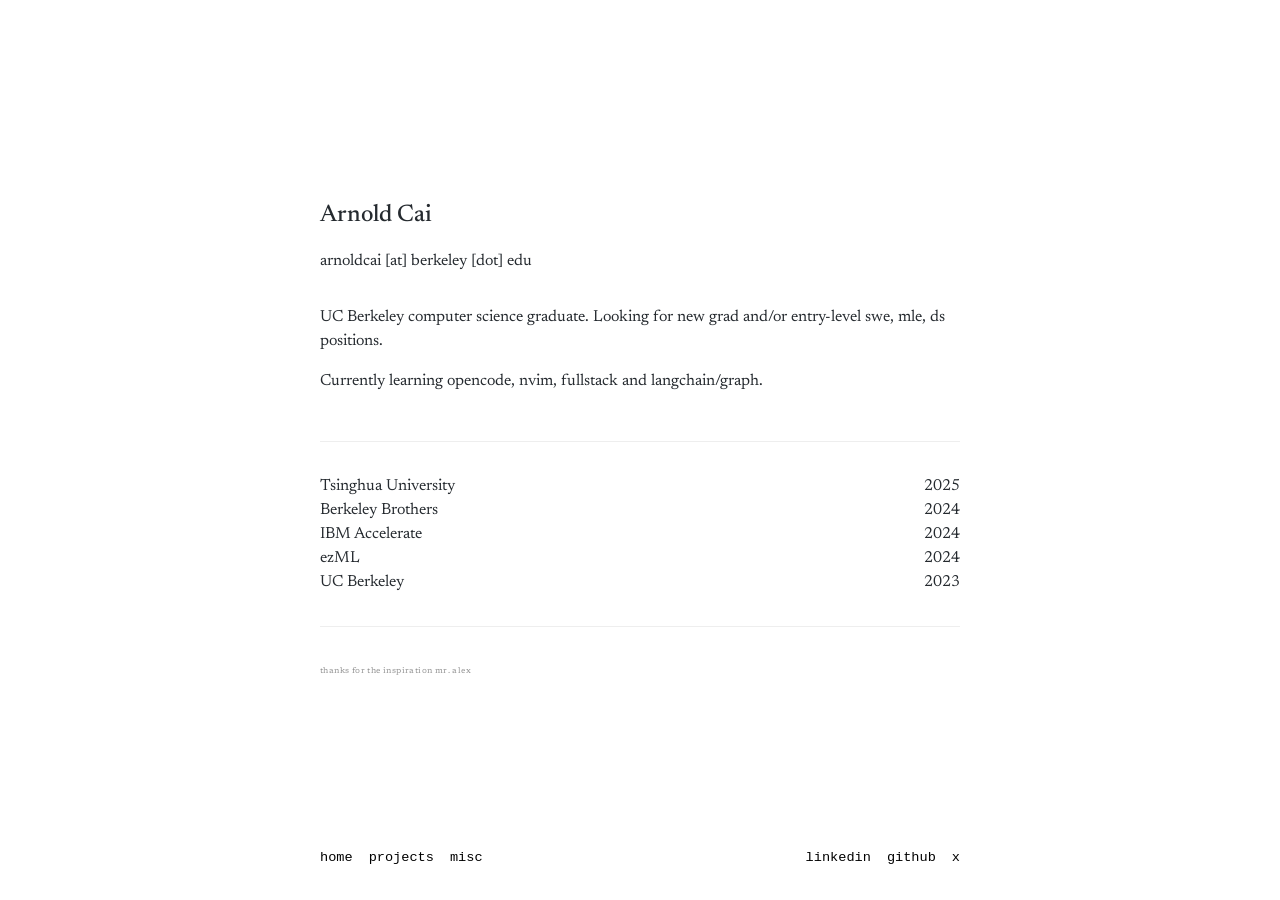
==== index.html @ bef81918 "Updates" ====
<!doctype html>
<html lang="en">
  <head>
    <meta charset="UTF-8" />
    <link rel="icon" type="image/jpeg" href="/xiaofei.jpeg" />
    <meta name="viewport" content="width=device-width, initial-scale=1.0" />
    <title>arnold</title>
    <script type="module" crossorigin src="/assets/index-AOLqYYNb.js"></script>
    <link rel="stylesheet" crossorigin href="/assets/index-COyQn9_b.css">
  </head>
  <body>
    <div id="root"></div>
  </body>
</html>
---- assets/index-COyQn9_b.css ----
@import"https://fonts.googleapis.com/css2?family=Newsreader:ital,opsz,wght@0,6..72,300;0,6..72,400;0,6..72,500;1,6..72,400&display=swap";@font-face{font-display:block;font-family:KaTeX_AMS;font-style:normal;font-weight:400;src:url(/assets/KaTeX_AMS-Regular-BQhdFMY1.woff2) format("woff2"),url(/assets/KaTeX_AMS-Regular-DMm9YOAa.woff) format("woff"),url(/assets/KaTeX_AMS-Regular-DRggAlZN.ttf) format("truetype")}@font-face{font-display:block;font-family:KaTeX_Caligraphic;font-style:normal;font-weight:700;src:url(/assets/KaTeX_Caligraphic-Bold-Dq_IR9rO.woff2) format("woff2"),url(/assets/KaTeX_Caligraphic-Bold-BEiXGLvX.woff) format("woff"),url(/assets/KaTeX_Caligraphic-Bold-ATXxdsX0.ttf) format("truetype")}@font-face{font-display:block;font-family:KaTeX_Caligraphic;font-style:normal;font-weight:400;src:url(/assets/KaTeX_Caligraphic-Regular-Di6jR-x-.woff2) format("woff2"),url(/assets/KaTeX_Caligraphic-Regular-CTRA-rTL.woff) format("woff"),url(/assets/KaTeX_Caligraphic-Regular-wX97UBjC.ttf) format("truetype")}@font-face{font-display:block;font-family:KaTeX_Fraktur;font-style:normal;font-weight:700;src:url(/assets/KaTeX_Fraktur-Bold-CL6g_b3V.woff2) format("woff2"),url(/assets/KaTeX_Fraktur-Bold-BsDP51OF.woff) format("woff"),url(/assets/KaTeX_Fraktur-Bold-BdnERNNW.ttf) format("truetype")}@font-face{font-display:block;font-family:KaTeX_Fraktur;font-style:normal;font-weight:400;src:url(/assets/KaTeX_Fraktur-Regular-CTYiF6lA.woff2) format("woff2"),url(/assets/KaTeX_Fraktur-Regular-Dxdc4cR9.woff) format("woff"),url(/assets/KaTeX_Fraktur-Regular-CB_wures.ttf) format("truetype")}@font-face{font-display:block;font-family:KaTeX_Main;font-style:normal;font-weight:700;src:url(/assets/KaTeX_Main-Bold-Cx986IdX.woff2) format("woff2"),url(/assets/KaTeX_Main-Bold-Jm3AIy58.woff) format("woff"),url(/assets/KaTeX_Main-Bold-waoOVXN0.ttf) format("truetype")}@font-face{font-display:block;font-family:KaTeX_Main;font-style:italic;font-weight:700;src:url(/assets/KaTeX_Main-BoldItalic-DxDJ3AOS.woff2) format("woff2"),url(/assets/KaTeX_Main-BoldItalic-SpSLRI95.woff) format("woff"),url(/assets/KaTeX_Main-BoldItalic-DzxPMmG6.ttf) format("truetype")}@font-face{font-display:block;font-family:KaTeX_Main;font-style:italic;font-weight:400;src:url(/assets/KaTeX_Main-Italic-NWA7e6Wa.woff2) format("woff2"),url(/assets/KaTeX_Main-Italic-BMLOBm91.woff) format("woff"),url(/assets/KaTeX_Main-Italic-3WenGoN9.ttf) format("truetype")}@font-face{font-display:block;font-family:KaTeX_Main;font-style:normal;font-weight:400;src:url(/assets/KaTeX_Main-Regular-B22Nviop.woff2) format("woff2"),url(/assets/KaTeX_Main-Regular-Dr94JaBh.woff) format("woff"),url(/assets/KaTeX_Main-Regular-ypZvNtVU.ttf) format("truetype")}@font-face{font-display:block;font-family:KaTeX_Math;font-style:italic;font-weight:700;src:url(/assets/KaTeX_Math-BoldItalic-CZnvNsCZ.woff2) format("woff2"),url(/assets/KaTeX_Math-BoldItalic-iY-2wyZ7.woff) format("woff"),url(/assets/KaTeX_Math-BoldItalic-B3XSjfu4.ttf) format("truetype")}@font-face{font-display:block;font-family:KaTeX_Math;font-style:italic;font-weight:400;src:url(/assets/KaTeX_Math-Italic-t53AETM-.woff2) format("woff2"),url(/assets/KaTeX_Math-Italic-DA0__PXp.woff) format("woff"),url(/assets/KaTeX_Math-Italic-flOr_0UB.ttf) format("truetype")}@font-face{font-display:block;font-family:KaTeX_SansSerif;font-style:normal;font-weight:700;src:url(/assets/KaTeX_SansSerif-Bold-D1sUS0GD.woff2) format("woff2"),url(/assets/KaTeX_SansSerif-Bold-DbIhKOiC.woff) format("woff"),url(/assets/KaTeX_SansSerif-Bold-CFMepnvq.ttf) format("truetype")}@font-face{font-display:block;font-family:KaTeX_SansSerif;font-style:italic;font-weight:400;src:url(/assets/KaTeX_SansSerif-Italic-C3H0VqGB.woff2) format("woff2"),url(/assets/KaTeX_SansSerif-Italic-DN2j7dab.woff) format("woff"),url(/assets/KaTeX_SansSerif-Italic-YYjJ1zSn.ttf) format("truetype")}@font-face{font-display:block;font-family:KaTeX_SansSerif;font-style:normal;font-weight:400;src:url(/assets/KaTeX_SansSerif-Regular-DDBCnlJ7.woff2) format("woff2"),url(/assets/KaTeX_SansSerif-Regular-CS6fqUqJ.woff) format("woff"),url(/assets/KaTeX_SansSerif-Regular-BNo7hRIc.ttf) format("truetype")}@font-face{font-display:block;font-family:KaTeX_Script;font-style:normal;font-weight:400;src:url(/assets/KaTeX_Script-Regular-D3wIWfF6.woff2) format("woff2"),url(/assets/KaTeX_Script-Regular-D5yQViql.woff) format("woff"),url(/assets/KaTeX_Script-Regular-C5JkGWo-.ttf) format("truetype")}@font-face{font-display:block;font-family:KaTeX_Size1;font-style:normal;font-weight:400;src:url(/assets/KaTeX_Size1-Regular-mCD8mA8B.woff2) format("woff2"),url(/assets/KaTeX_Size1-Regular-C195tn64.woff) format("woff"),url(/assets/KaTeX_Size1-Regular-Dbsnue_I.ttf) format("truetype")}@font-face{font-display:block;font-family:KaTeX_Size2;font-style:normal;font-weight:400;src:url(/assets/KaTeX_Size2-Regular-Dy4dx90m.woff2) format("woff2"),url(/assets/KaTeX_Size2-Regular-oD1tc_U0.woff) format("woff"),url(/assets/KaTeX_Size2-Regular-B7gKUWhC.ttf) format("truetype")}@font-face{font-display:block;font-family:KaTeX_Size3;font-style:normal;font-weight:400;src:url([data-uri]) format("woff2"),url(/assets/KaTeX_Size3-Regular-CTq5MqoE.woff) format("woff"),url(/assets/KaTeX_Size3-Regular-DgpXs0kz.ttf) format("truetype")}@font-face{font-display:block;font-family:KaTeX_Size4;font-style:normal;font-weight:400;src:url(/assets/KaTeX_Size4-Regular-Dl5lxZxV.woff2) format("woff2"),url(/assets/KaTeX_Size4-Regular-BF-4gkZK.woff) format("woff"),url(/assets/KaTeX_Size4-Regular-DWFBv043.ttf) format("truetype")}@font-face{font-display:block;font-family:KaTeX_Typewriter;font-style:normal;font-weight:400;src:url(/assets/KaTeX_Typewriter-Regular-CO6r4hn1.woff2) format("woff2"),url(/assets/KaTeX_Typewriter-Regular-C0xS9mPB.woff) format("woff"),url(/assets/KaTeX_Typewriter-Regular-D3Ib7_Hf.ttf) format("truetype")}.katex{font: 1.21em KaTeX_Main,Times New Roman,serif;line-height:1.2;text-indent:0;text-rendering:auto}.katex *{-ms-high-contrast-adjust:none!important;border-color:currentColor}.katex .katex-version:after{content:"0.16.38"}.katex .katex-mathml{clip:rect(1px,1px,1px,1px);border:0;height:1px;overflow:hidden;padding:0;position:absolute;width:1px}.katex .katex-html>.newline{display:block}.katex .base{position:relative;white-space:nowrap;width:-webkit-min-content;width:-moz-min-content;width:min-content}.katex .base,.katex .strut{display:inline-block}.katex .textbf{font-weight:700}.katex .textit{font-style:italic}.katex .textrm{font-family:KaTeX_Main}.katex .textsf{font-family:KaTeX_SansSerif}.katex .texttt{font-family:KaTeX_Typewriter}.katex .mathnormal{font-family:KaTeX_Math;font-style:italic}.katex .mathit{font-family:KaTeX_Main;font-style:italic}.katex .mathrm{font-style:normal}.katex .mathbf{font-family:KaTeX_Main;font-weight:700}.katex .boldsymbol{font-family:KaTeX_Math;font-style:italic;font-weight:700}.katex .amsrm,.katex .mathbb,.katex .textbb{font-family:KaTeX_AMS}.katex .mathcal{font-family:KaTeX_Caligraphic}.katex .mathfrak,.katex .textfrak{font-family:KaTeX_Fraktur}.katex .mathboldfrak,.katex .textboldfrak{font-family:KaTeX_Fraktur;font-weight:700}.katex .mathtt{font-family:KaTeX_Typewriter}.katex .mathscr,.katex .textscr{font-family:KaTeX_Script}.katex .mathsf,.katex .textsf{font-family:KaTeX_SansSerif}.katex .mathboldsf,.katex .textboldsf{font-family:KaTeX_SansSerif;font-weight:700}.katex .mathitsf,.katex .mathsfit,.katex .textitsf{font-family:KaTeX_SansSerif;font-style:italic}.katex .mainrm{font-family:KaTeX_Main;font-style:normal}.katex .vlist-t{border-collapse:collapse;display:inline-table;table-layout:fixed}.katex .vlist-r{display:table-row}.katex .vlist{display:table-cell;position:relative;vertical-align:bottom}.katex .vlist>span{display:block;height:0;position:relative}.katex .vlist>span>span{display:inline-block}.katex .vlist>span>.pstrut{overflow:hidden;width:0}.katex .vlist-t2{margin-right:-2px}.katex .vlist-s{display:table-cell;font-size:1px;min-width:2px;vertical-align:bottom;width:2px}.katex .vbox{align-items:baseline;display:inline-flex;flex-direction:column}.katex .hbox{width:100%}.katex .hbox,.katex .thinbox{display:inline-flex;flex-direction:row}.katex .thinbox{max-width:0;width:0}.katex .msupsub{text-align:left}.katex .mfrac>span>span{text-align:center}.katex .mfrac .frac-line{border-bottom-style:solid;display:inline-block;width:100%}.katex .hdashline,.katex .hline,.katex .mfrac .frac-line,.katex .overline .overline-line,.katex .rule,.katex .underline .underline-line{min-height:1px}.katex .mspace{display:inline-block}.katex .smash{display:inline;line-height:0}.katex .clap,.katex .llap,.katex .rlap{position:relative;width:0}.katex .clap>.inner,.katex .llap>.inner,.katex .rlap>.inner{position:absolute}.katex .clap>.fix,.katex .llap>.fix,.katex .rlap>.fix{display:inline-block}.katex .llap>.inner{right:0}.katex .clap>.inner,.katex .rlap>.inner{left:0}.katex .clap>.inner>span{margin-left:-50%;margin-right:50%}.katex .rule{border:0 solid;display:inline-block;position:relative}.katex .hline,.katex .overline .overline-line,.katex .underline .underline-line{border-bottom-style:solid;display:inline-block;width:100%}.katex .hdashline{border-bottom-style:dashed;display:inline-block;width:100%}.katex .sqrt>.root{margin-left:.2777777778em;margin-right:-.5555555556em}.katex .fontsize-ensurer.reset-size1.size1,.katex .sizing.reset-size1.size1{font-size:1em}.katex .fontsize-ensurer.reset-size1.size2,.katex .sizing.reset-size1.size2{font-size:1.2em}.katex .fontsize-ensurer.reset-size1.size3,.katex .sizing.reset-size1.size3{font-size:1.4em}.katex .fontsize-ensurer.reset-size1.size4,.katex .sizing.reset-size1.size4{font-size:1.6em}.katex .fontsize-ensurer.reset-size1.size5,.katex .sizing.reset-size1.size5{font-size:1.8em}.katex .fontsize-ensurer.reset-size1.size6,.katex .sizing.reset-size1.size6{font-size:2em}.katex .fontsize-ensurer.reset-size1.size7,.katex .sizing.reset-size1.size7{font-size:2.4em}.katex .fontsize-ensurer.reset-size1.size8,.katex .sizing.reset-size1.size8{font-size:2.88em}.katex .fontsize-ensurer.reset-size1.size9,.katex .sizing.reset-size1.size9{font-size:3.456em}.katex .fontsize-ensurer.reset-size1.size10,.katex .sizing.reset-size1.size10{font-size:4.148em}.katex .fontsize-ensurer.reset-size1.size11,.katex .sizing.reset-size1.size11{font-size:4.976em}.katex .fontsize-ensurer.reset-size2.size1,.katex .sizing.reset-size2.size1{font-size:.8333333333em}.katex .fontsize-ensurer.reset-size2.size2,.katex .sizing.reset-size2.size2{font-size:1em}.katex .fontsize-ensurer.reset-size2.size3,.katex .sizing.reset-size2.size3{font-size:1.1666666667em}.katex .fontsize-ensurer.reset-size2.size4,.katex .sizing.reset-size2.size4{font-size:1.3333333333em}.katex .fontsize-ensurer.reset-size2.size5,.katex .sizing.reset-size2.size5{font-size:1.5em}.katex .fontsize-ensurer.reset-size2.size6,.katex .sizing.reset-size2.size6{font-size:1.6666666667em}.katex .fontsize-ensurer.reset-size2.size7,.katex .sizing.reset-size2.size7{font-size:2em}.katex .fontsize-ensurer.reset-size2.size8,.katex .sizing.reset-size2.size8{font-size:2.4em}.katex .fontsize-ensurer.reset-size2.size9,.katex .sizing.reset-size2.size9{font-size:2.88em}.katex .fontsize-ensurer.reset-size2.size10,.katex .sizing.reset-size2.size10{font-size:3.4566666667em}.katex .fontsize-ensurer.reset-size2.size11,.katex .sizing.reset-size2.size11{font-size:4.1466666667em}.katex .fontsize-ensurer.reset-size3.size1,.katex .sizing.reset-size3.size1{font-size:.7142857143em}.katex .fontsize-ensurer.reset-size3.size2,.katex .sizing.reset-size3.size2{font-size:.8571428571em}.katex .fontsize-ensurer.reset-size3.size3,.katex .sizing.reset-size3.size3{font-size:1em}.katex .fontsize-ensurer.reset-size3.size4,.katex .sizing.reset-size3.size4{font-size:1.1428571429em}.katex .fontsize-ensurer.reset-size3.size5,.katex .sizing.reset-size3.size5{font-size:1.2857142857em}.katex .fontsize-ensurer.reset-size3.size6,.katex .sizing.reset-size3.size6{font-size:1.4285714286em}.katex .fontsize-ensurer.reset-size3.size7,.katex .sizing.reset-size3.size7{font-size:1.7142857143em}.katex .fontsize-ensurer.reset-size3.size8,.katex .sizing.reset-size3.size8{font-size:2.0571428571em}.katex .fontsize-ensurer.reset-size3.size9,.katex .sizing.reset-size3.size9{font-size:2.4685714286em}.katex .fontsize-ensurer.reset-size3.size10,.katex .sizing.reset-size3.size10{font-size:2.9628571429em}.katex .fontsize-ensurer.reset-size3.size11,.katex .sizing.reset-size3.size11{font-size:3.5542857143em}.katex .fontsize-ensurer.reset-size4.size1,.katex .sizing.reset-size4.size1{font-size:.625em}.katex .fontsize-ensurer.reset-size4.size2,.katex .sizing.reset-size4.size2{font-size:.75em}.katex .fontsize-ensurer.reset-size4.size3,.katex .sizing.reset-size4.size3{font-size:.875em}.katex .fontsize-ensurer.reset-size4.size4,.katex .sizing.reset-size4.size4{font-size:1em}.katex .fontsize-ensurer.reset-size4.size5,.katex .sizing.reset-size4.size5{font-size:1.125em}.katex .fontsize-ensurer.reset-size4.size6,.katex .sizing.reset-size4.size6{font-size:1.25em}.katex .fontsize-ensurer.reset-size4.size7,.katex .sizing.reset-size4.size7{font-size:1.5em}.katex .fontsize-ensurer.reset-size4.size8,.katex .sizing.reset-size4.size8{font-size:1.8em}.katex .fontsize-ensurer.reset-size4.size9,.katex .sizing.reset-size4.size9{font-size:2.16em}.katex .fontsize-ensurer.reset-size4.size10,.katex .sizing.reset-size4.size10{font-size:2.5925em}.katex .fontsize-ensurer.reset-size4.size11,.katex .sizing.reset-size4.size11{font-size:3.11em}.katex .fontsize-ensurer.reset-size5.size1,.katex .sizing.reset-size5.size1{font-size:.5555555556em}.katex .fontsize-ensurer.reset-size5.size2,.katex .sizing.reset-size5.size2{font-size:.6666666667em}.katex .fontsize-ensurer.reset-size5.size3,.katex .sizing.reset-size5.size3{font-size:.7777777778em}.katex .fontsize-ensurer.reset-size5.size4,.katex .sizing.reset-size5.size4{font-size:.8888888889em}.katex .fontsize-ensurer.reset-size5.size5,.katex .sizing.reset-size5.size5{font-size:1em}.katex .fontsize-ensurer.reset-size5.size6,.katex .sizing.reset-size5.size6{font-size:1.1111111111em}.katex .fontsize-ensurer.reset-size5.size7,.katex .sizing.reset-size5.size7{font-size:1.3333333333em}.katex .fontsize-ensurer.reset-size5.size8,.katex .sizing.reset-size5.size8{font-size:1.6em}.katex .fontsize-ensurer.reset-size5.size9,.katex .sizing.reset-size5.size9{font-size:1.92em}.katex .fontsize-ensurer.reset-size5.size10,.katex .sizing.reset-size5.size10{font-size:2.3044444444em}.katex .fontsize-ensurer.reset-size5.size11,.katex .sizing.reset-size5.size11{font-size:2.7644444444em}.katex .fontsize-ensurer.reset-size6.size1,.katex .sizing.reset-size6.size1{font-size:.5em}.katex .fontsize-ensurer.reset-size6.size2,.katex .sizing.reset-size6.size2{font-size:.6em}.katex .fontsize-ensurer.reset-size6.size3,.katex .sizing.reset-size6.size3{font-size:.7em}.katex .fontsize-ensurer.reset-size6.size4,.katex .sizing.reset-size6.size4{font-size:.8em}.katex .fontsize-ensurer.reset-size6.size5,.katex .sizing.reset-size6.size5{font-size:.9em}.katex .fontsize-ensurer.reset-size6.size6,.katex .sizing.reset-size6.size6{font-size:1em}.katex .fontsize-ensurer.reset-size6.size7,.katex .sizing.reset-size6.size7{font-size:1.2em}.katex .fontsize-ensurer.reset-size6.size8,.katex .sizing.reset-size6.size8{font-size:1.44em}.katex .fontsize-ensurer.reset-size6.size9,.katex .sizing.reset-size6.size9{font-size:1.728em}.katex .fontsize-ensurer.reset-size6.size10,.katex .sizing.reset-size6.size10{font-size:2.074em}.katex .fontsize-ensurer.reset-size6.size11,.katex .sizing.reset-size6.size11{font-size:2.488em}.katex .fontsize-ensurer.reset-size7.size1,.katex .sizing.reset-size7.size1{font-size:.4166666667em}.katex .fontsize-ensurer.reset-size7.size2,.katex .sizing.reset-size7.size2{font-size:.5em}.katex .fontsize-ensurer.reset-size7.size3,.katex .sizing.reset-size7.size3{font-size:.5833333333em}.katex .fontsize-ensurer.reset-size7.size4,.katex .sizing.reset-size7.size4{font-size:.6666666667em}.katex .fontsize-ensurer.reset-size7.size5,.katex .sizing.reset-size7.size5{font-size:.75em}.katex .fontsize-ensurer.reset-size7.size6,.katex .sizing.reset-size7.size6{font-size:.8333333333em}.katex .fontsize-ensurer.reset-size7.size7,.katex .sizing.reset-size7.size7{font-size:1em}.katex .fontsize-ensurer.reset-size7.size8,.katex .sizing.reset-size7.size8{font-size:1.2em}.katex .fontsize-ensurer.reset-size7.size9,.katex .sizing.reset-size7.size9{font-size:1.44em}.katex .fontsize-ensurer.reset-size7.size10,.katex .sizing.reset-size7.size10{font-size:1.7283333333em}.katex .fontsize-ensurer.reset-size7.size11,.katex .sizing.reset-size7.size11{font-size:2.0733333333em}.katex .fontsize-ensurer.reset-size8.size1,.katex .sizing.reset-size8.size1{font-size:.3472222222em}.katex .fontsize-ensurer.reset-size8.size2,.katex .sizing.reset-size8.size2{font-size:.4166666667em}.katex .fontsize-ensurer.reset-size8.size3,.katex .sizing.reset-size8.size3{font-size:.4861111111em}.katex .fontsize-ensurer.reset-size8.size4,.katex .sizing.reset-size8.size4{font-size:.5555555556em}.katex .fontsize-ensurer.reset-size8.size5,.katex .sizing.reset-size8.size5{font-size:.625em}.katex .fontsize-ensurer.reset-size8.size6,.katex .sizing.reset-size8.size6{font-size:.6944444444em}.katex .fontsize-ensurer.reset-size8.size7,.katex .sizing.reset-size8.size7{font-size:.8333333333em}.katex .fontsize-ensurer.reset-size8.size8,.katex .sizing.reset-size8.size8{font-size:1em}.katex .fontsize-ensurer.reset-size8.size9,.katex .sizing.reset-size8.size9{font-size:1.2em}.katex .fontsize-ensurer.reset-size8.size10,.katex .sizing.reset-size8.size10{font-size:1.4402777778em}.katex .fontsize-ensurer.reset-size8.size11,.katex .sizing.reset-size8.size11{font-size:1.7277777778em}.katex .fontsize-ensurer.reset-size9.size1,.katex .sizing.reset-size9.size1{font-size:.2893518519em}.katex .fontsize-ensurer.reset-size9.size2,.katex .sizing.reset-size9.size2{font-size:.3472222222em}.katex .fontsize-ensurer.reset-size9.size3,.katex .sizing.reset-size9.size3{font-size:.4050925926em}.katex .fontsize-ensurer.reset-size9.size4,.katex .sizing.reset-size9.size4{font-size:.462962963em}.katex .fontsize-ensurer.reset-size9.size5,.katex .sizing.reset-size9.size5{font-size:.5208333333em}.katex .fontsize-ensurer.reset-size9.size6,.katex .sizing.reset-size9.size6{font-size:.5787037037em}.katex .fontsize-ensurer.reset-size9.size7,.katex .sizing.reset-size9.size7{font-size:.6944444444em}.katex .fontsize-ensurer.reset-size9.size8,.katex .sizing.reset-size9.size8{font-size:.8333333333em}.katex .fontsize-ensurer.reset-size9.size9,.katex .sizing.reset-size9.size9{font-size:1em}.katex .fontsize-ensurer.reset-size9.size10,.katex .sizing.reset-size9.size10{font-size:1.2002314815em}.katex .fontsize-ensurer.reset-size9.size11,.katex .sizing.reset-size9.size11{font-size:1.4398148148em}.katex .fontsize-ensurer.reset-size10.size1,.katex .sizing.reset-size10.size1{font-size:.2410800386em}.katex .fontsize-ensurer.reset-size10.size2,.katex .sizing.reset-size10.size2{font-size:.2892960463em}.katex .fontsize-ensurer.reset-size10.size3,.katex .sizing.reset-size10.size3{font-size:.337512054em}.katex .fontsize-ensurer.reset-size10.size4,.katex .sizing.reset-size10.size4{font-size:.3857280617em}.katex .fontsize-ensurer.reset-size10.size5,.katex .sizing.reset-size10.size5{font-size:.4339440694em}.katex .fontsize-ensurer.reset-size10.size6,.katex .sizing.reset-size10.size6{font-size:.4821600771em}.katex .fontsize-ensurer.reset-size10.size7,.katex .sizing.reset-size10.size7{font-size:.5785920926em}.katex .fontsize-ensurer.reset-size10.size8,.katex .sizing.reset-size10.size8{font-size:.6943105111em}.katex .fontsize-ensurer.reset-size10.size9,.katex .sizing.reset-size10.size9{font-size:.8331726133em}.katex .fontsize-ensurer.reset-size10.size10,.katex .sizing.reset-size10.size10{font-size:1em}.katex .fontsize-ensurer.reset-size10.size11,.katex .sizing.reset-size10.size11{font-size:1.1996142719em}.katex .fontsize-ensurer.reset-size11.size1,.katex .sizing.reset-size11.size1{font-size:.2009646302em}.katex .fontsize-ensurer.reset-size11.size2,.katex .sizing.reset-size11.size2{font-size:.2411575563em}.katex .fontsize-ensurer.reset-size11.size3,.katex .sizing.reset-size11.size3{font-size:.2813504823em}.katex .fontsize-ensurer.reset-size11.size4,.katex .sizing.reset-size11.size4{font-size:.3215434084em}.katex .fontsize-ensurer.reset-size11.size5,.katex .sizing.reset-size11.size5{font-size:.3617363344em}.katex .fontsize-ensurer.reset-size11.size6,.katex .sizing.reset-size11.size6{font-size:.4019292605em}.katex .fontsize-ensurer.reset-size11.size7,.katex .sizing.reset-size11.size7{font-size:.4823151125em}.katex .fontsize-ensurer.reset-size11.size8,.katex .sizing.reset-size11.size8{font-size:.578778135em}.katex .fontsize-ensurer.reset-size11.size9,.katex .sizing.reset-size11.size9{font-size:.6945337621em}.katex .fontsize-ensurer.reset-size11.size10,.katex .sizing.reset-size11.size10{font-size:.8336012862em}.katex .fontsize-ensurer.reset-size11.size11,.katex .sizing.reset-size11.size11{font-size:1em}.katex .delimsizing.size1{font-family:KaTeX_Size1}.katex .delimsizing.size2{font-family:KaTeX_Size2}.katex .delimsizing.size3{font-family:KaTeX_Size3}.katex .delimsizing.size4{font-family:KaTeX_Size4}.katex .delimsizing.mult .delim-size1>span{font-family:KaTeX_Size1}.katex .delimsizing.mult .delim-size4>span{font-family:KaTeX_Size4}.katex .nulldelimiter{display:inline-block;width:.12em}.katex .delimcenter,.katex .op-symbol{position:relative}.katex .op-symbol.small-op{font-family:KaTeX_Size1}.katex .op-symbol.large-op{font-family:KaTeX_Size2}.katex .accent>.vlist-t,.katex .op-limits>.vlist-t{text-align:center}.katex .accent .accent-body{position:relative}.katex .accent .accent-body:not(.accent-full){width:0}.katex .overlay{display:block}.katex .mtable .vertical-separator{display:inline-block;min-width:1px}.katex .mtable .arraycolsep{display:inline-block}.katex .mtable .col-align-c>.vlist-t{text-align:center}.katex .mtable .col-align-l>.vlist-t{text-align:left}.katex .mtable .col-align-r>.vlist-t{text-align:right}.katex .svg-align{text-align:left}.katex svg{fill:currentColor;stroke:currentColor;display:block;height:inherit;position:absolute;width:100%}.katex svg path{stroke:none}.katex svg{fill-rule:nonzero;fill-opacity:1;stroke-width:1;stroke-linecap:butt;stroke-linejoin:miter;stroke-miterlimit:4;stroke-dasharray:none;stroke-dashoffset:0;stroke-opacity:1}.katex img{border-style:none;max-height:none;max-width:none;min-height:0;min-width:0}.katex .stretchy{display:block;overflow:hidden;position:relative;width:100%}.katex .stretchy:after,.katex .stretchy:before{content:""}.katex .hide-tail{overflow:hidden;position:relative;width:100%}.katex .halfarrow-left{left:0;overflow:hidden;position:absolute;width:50.2%}.katex .halfarrow-right{overflow:hidden;position:absolute;right:0;width:50.2%}.katex .brace-left{left:0;overflow:hidden;position:absolute;width:25.1%}.katex .brace-center{left:25%;overflow:hidden;position:absolute;width:50%}.katex .brace-right{overflow:hidden;position:absolute;right:0;width:25.1%}.katex .x-arrow-pad{padding:0 .5em}.katex .cd-arrow-pad{padding:0 .55556em 0 .27778em}.katex .mover,.katex .munder,.katex .x-arrow{text-align:center}.katex .boxpad{padding:0 .3em}.katex .fbox,.katex .fcolorbox{border:.04em solid;box-sizing:border-box}.katex .cancel-pad{padding:0 .2em}.katex .cancel-lap{margin-left:-.2em;margin-right:-.2em}.katex .sout{border-bottom-style:solid;border-bottom-width:.08em}.katex .angl{border-right:.049em solid;border-top:.049em solid;box-sizing:border-box;margin-right:.03889em}.katex .anglpad{padding:0 .03889em}.katex .eqn-num:before{content:"(" counter(katexEqnNo) ")";counter-increment:katexEqnNo}.katex .mml-eqn-num:before{content:"(" counter(mmlEqnNo) ")";counter-increment:mmlEqnNo}.katex .mtr-glue{width:50%}.katex .cd-vert-arrow{display:inline-block;position:relative}.katex .cd-label-left{display:inline-block;position:absolute;right:calc(50% + .3em);text-align:left}.katex .cd-label-right{display:inline-block;left:calc(50% + .3em);position:absolute;text-align:right}.katex-display{display:block;margin:1em 0;text-align:center}.katex-display>.katex{display:block;text-align:center;white-space:nowrap}.katex-display>.katex>.katex-html{display:block;position:relative}.katex-display>.katex>.katex-html>.tag{position:absolute;right:0}.katex-display.leqno>.katex>.katex-html>.tag{left:0;right:auto}.katex-display.fleqn>.katex{padding-left:2em;text-align:left}body{counter-reset:katexEqnNo mmlEqnNo}:root{font-family:Newsreader,Georgia,serif;line-height:1.5;font-weight:400;color-scheme:light;color:#252a2f;background-color:#fff;font-synthesis:none;text-rendering:optimizeLegibility;-webkit-font-smoothing:antialiased;-moz-osx-font-smoothing:grayscale}html,body{height:100%;margin:0;padding:0}@keyframes fadeIn{0%{opacity:0;transform:translateY(30px)}to{opacity:1;transform:translateY(0)}}body{margin:0;min-width:640px;height:100%;display:flex;flex-direction:column;align-items:center;background:#fff;font-family:Newsreader,Georgia,serif;font-weight:400;color:#252a2f}h1{font-family:Newsreader,Georgia,serif;font-weight:500;font-size:1.5rem;margin:0;color:#252a2f}a{color:inherit;text-decoration:none;transition:opacity .2s ease}a:hover{opacity:.7}hr{border:none;height:1px;background:#eee;margin:2rem 0}ul{list-style:none;margin:0;padding:0}.thanks{font-size:8px;color:#999;letter-spacing:.05em;line-height:1}.title{font-size:32px}.post{padding-top:6em}.dates-list{text-align:right}.arrow-svg{display:inline-block;vertical-align:middle;width:.8rem;height:.8rem;margin-left:.2rem;stroke:currentColor}.grid{display:grid;grid-template-columns:1fr auto;column-gap:1rem;row-gap:1.5rem;align-items:baseline}.flex{display:flex;gap:1rem}.content{flex:1;display:flex;flex-direction:column;justify-content:center}.footer{flex:1;display:flex;flex-direction:row;justify-content:space-between;margin-top:auto;align-self:flex-start;text-align:left;color:#000;font-size:.85rem;font-family:Courier New,monospace}.main{display:flex;flex-direction:column;min-width:480px;max-width:640px;width:100%;min-height:calc(100vh - 4rem);height:auto;padding-top:2rem;padding-bottom:2rem}
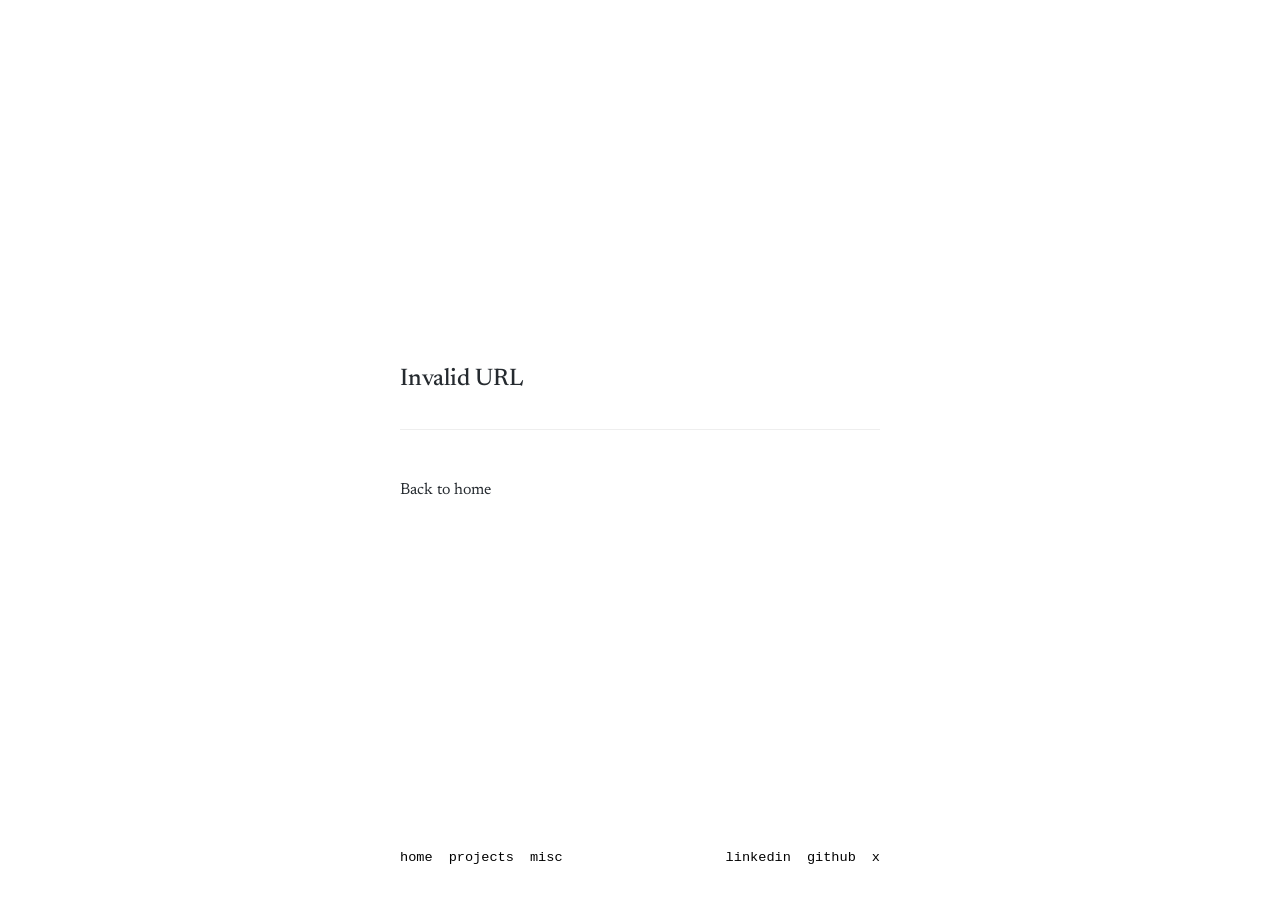
==== commit 0caf4b51: "Updates" ====
--- a/index.html
+++ b/index.html
@@ -5,7 +5,13 @@
     <link rel="icon" type="image/jpeg" href="/xiaofei.jpeg" />
     <meta name="viewport" content="width=device-width, initial-scale=1.0" />
     <title>arnold</title>
-    <script type="module" crossorigin src="/assets/index-AOLqYYNb.js"></script>
+    <script type="text/javascript">
+      var l = window.location.href;
+      const regex = /^((?:https?:\/\/|(?!\w+:\/\/))[^\/]+)\/(?!#)/;
+      window.location.href = l.replace(regex, '$1/#/');
+    </script>
+    <script type="module" crossorigin src="/assets/index-Kkq68YN8.js"></script>
+    <link rel="modulepreload" crossorigin href="/assets/vendor-EVv4HEIs.js">
     <link rel="stylesheet" crossorigin href="/assets/index-COyQn9_b.css">
   </head>
   <body>
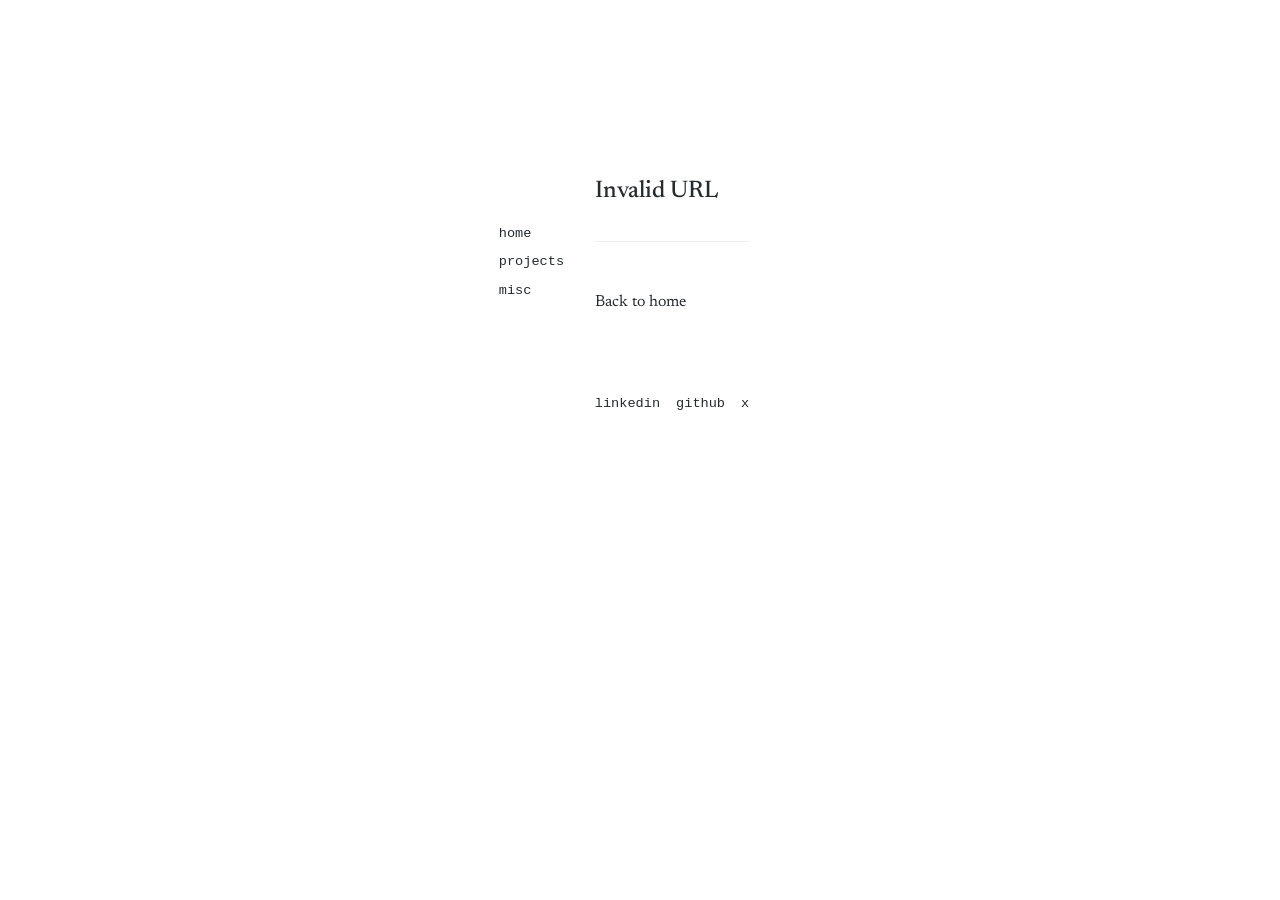
==== commit 322533ca: "Updates" ====
--- a/index.html
+++ b/index.html
@@ -10,9 +10,9 @@
       const regex = /^((?:https?:\/\/|(?!\w+:\/\/))[^\/]+)\/(?!#)/;
       window.location.href = l.replace(regex, '$1/#/');
     </script>
-    <script type="module" crossorigin src="/assets/index-Kkq68YN8.js"></script>
-    <link rel="modulepreload" crossorigin href="/assets/vendor-EVv4HEIs.js">
-    <link rel="stylesheet" crossorigin href="/assets/index-COyQn9_b.css">
+    <script type="module" crossorigin src="/assets/index-DkkWoU1Y.js"></script>
+    <link rel="modulepreload" crossorigin href="/assets/vendor-nMe-4TIH.js">
+    <link rel="stylesheet" crossorigin href="/assets/index-BBqtAd-O.css">
   </head>
   <body>
     <div id="root"></div>
--- a/assets/index-BBqtAd-O.css
+++ b/assets/index-BBqtAd-O.css
@@ -0,0 +1 @@
+@import"https://fonts.googleapis.com/css2?family=Newsreader:ital,opsz,wght@0,6..72,300;0,6..72,400;0,6..72,500;1,6..72,400&display=swap";@font-face{font-display:block;font-family:KaTeX_AMS;font-style:normal;font-weight:400;src:url(/assets/KaTeX_AMS-Regular-BQhdFMY1.woff2) format("woff2"),url(/assets/KaTeX_AMS-Regular-DMm9YOAa.woff) format("woff"),url(/assets/KaTeX_AMS-Regular-DRggAlZN.ttf) format("truetype")}@font-face{font-display:block;font-family:KaTeX_Caligraphic;font-style:normal;font-weight:700;src:url(/assets/KaTeX_Caligraphic-Bold-Dq_IR9rO.woff2) format("woff2"),url(/assets/KaTeX_Caligraphic-Bold-BEiXGLvX.woff) format("woff"),url(/assets/KaTeX_Caligraphic-Bold-ATXxdsX0.ttf) format("truetype")}@font-face{font-display:block;font-family:KaTeX_Caligraphic;font-style:normal;font-weight:400;src:url(/assets/KaTeX_Caligraphic-Regular-Di6jR-x-.woff2) format("woff2"),url(/assets/KaTeX_Caligraphic-Regular-CTRA-rTL.woff) format("woff"),url(/assets/KaTeX_Caligraphic-Regular-wX97UBjC.ttf) format("truetype")}@font-face{font-display:block;font-family:KaTeX_Fraktur;font-style:normal;font-weight:700;src:url(/assets/KaTeX_Fraktur-Bold-CL6g_b3V.woff2) format("woff2"),url(/assets/KaTeX_Fraktur-Bold-BsDP51OF.woff) format("woff"),url(/assets/KaTeX_Fraktur-Bold-BdnERNNW.ttf) format("truetype")}@font-face{font-display:block;font-family:KaTeX_Fraktur;font-style:normal;font-weight:400;src:url(/assets/KaTeX_Fraktur-Regular-CTYiF6lA.woff2) format("woff2"),url(/assets/KaTeX_Fraktur-Regular-Dxdc4cR9.woff) format("woff"),url(/assets/KaTeX_Fraktur-Regular-CB_wures.ttf) format("truetype")}@font-face{font-display:block;font-family:KaTeX_Main;font-style:normal;font-weight:700;src:url(/assets/KaTeX_Main-Bold-Cx986IdX.woff2) format("woff2"),url(/assets/KaTeX_Main-Bold-Jm3AIy58.woff) format("woff"),url(/assets/KaTeX_Main-Bold-waoOVXN0.ttf) format("truetype")}@font-face{font-display:block;font-family:KaTeX_Main;font-style:italic;font-weight:700;src:url(/assets/KaTeX_Main-BoldItalic-DxDJ3AOS.woff2) format("woff2"),url(/assets/KaTeX_Main-BoldItalic-SpSLRI95.woff) format("woff"),url(/assets/KaTeX_Main-BoldItalic-DzxPMmG6.ttf) format("truetype")}@font-face{font-display:block;font-family:KaTeX_Main;font-style:italic;font-weight:400;src:url(/assets/KaTeX_Main-Italic-NWA7e6Wa.woff2) format("woff2"),url(/assets/KaTeX_Main-Italic-BMLOBm91.woff) format("woff"),url(/assets/KaTeX_Main-Italic-3WenGoN9.ttf) format("truetype")}@font-face{font-display:block;font-family:KaTeX_Main;font-style:normal;font-weight:400;src:url(/assets/KaTeX_Main-Regular-B22Nviop.woff2) format("woff2"),url(/assets/KaTeX_Main-Regular-Dr94JaBh.woff) format("woff"),url(/assets/KaTeX_Main-Regular-ypZvNtVU.ttf) format("truetype")}@font-face{font-display:block;font-family:KaTeX_Math;font-style:italic;font-weight:700;src:url(/assets/KaTeX_Math-BoldItalic-CZnvNsCZ.woff2) format("woff2"),url(/assets/KaTeX_Math-BoldItalic-iY-2wyZ7.woff) format("woff"),url(/assets/KaTeX_Math-BoldItalic-B3XSjfu4.ttf) format("truetype")}@font-face{font-display:block;font-family:KaTeX_Math;font-style:italic;font-weight:400;src:url(/assets/KaTeX_Math-Italic-t53AETM-.woff2) format("woff2"),url(/assets/KaTeX_Math-Italic-DA0__PXp.woff) format("woff"),url(/assets/KaTeX_Math-Italic-flOr_0UB.ttf) format("truetype")}@font-face{font-display:block;font-family:KaTeX_SansSerif;font-style:normal;font-weight:700;src:url(/assets/KaTeX_SansSerif-Bold-D1sUS0GD.woff2) format("woff2"),url(/assets/KaTeX_SansSerif-Bold-DbIhKOiC.woff) format("woff"),url(/assets/KaTeX_SansSerif-Bold-CFMepnvq.ttf) format("truetype")}@font-face{font-display:block;font-family:KaTeX_SansSerif;font-style:italic;font-weight:400;src:url(/assets/KaTeX_SansSerif-Italic-C3H0VqGB.woff2) format("woff2"),url(/assets/KaTeX_SansSerif-Italic-DN2j7dab.woff) format("woff"),url(/assets/KaTeX_SansSerif-Italic-YYjJ1zSn.ttf) format("truetype")}@font-face{font-display:block;font-family:KaTeX_SansSerif;font-style:normal;font-weight:400;src:url(/assets/KaTeX_SansSerif-Regular-DDBCnlJ7.woff2) format("woff2"),url(/assets/KaTeX_SansSerif-Regular-CS6fqUqJ.woff) format("woff"),url(/assets/KaTeX_SansSerif-Regular-BNo7hRIc.ttf) format("truetype")}@font-face{font-display:block;font-family:KaTeX_Script;font-style:normal;font-weight:400;src:url(/assets/KaTeX_Script-Regular-D3wIWfF6.woff2) format("woff2"),url(/assets/KaTeX_Script-Regular-D5yQViql.woff) format("woff"),url(/assets/KaTeX_Script-Regular-C5JkGWo-.ttf) format("truetype")}@font-face{font-display:block;font-family:KaTeX_Size1;font-style:normal;font-weight:400;src:url(/assets/KaTeX_Size1-Regular-mCD8mA8B.woff2) format("woff2"),url(/assets/KaTeX_Size1-Regular-C195tn64.woff) format("woff"),url(/assets/KaTeX_Size1-Regular-Dbsnue_I.ttf) format("truetype")}@font-face{font-display:block;font-family:KaTeX_Size2;font-style:normal;font-weight:400;src:url(/assets/KaTeX_Size2-Regular-Dy4dx90m.woff2) format("woff2"),url(/assets/KaTeX_Size2-Regular-oD1tc_U0.woff) format("woff"),url(/assets/KaTeX_Size2-Regular-B7gKUWhC.ttf) format("truetype")}@font-face{font-display:block;font-family:KaTeX_Size3;font-style:normal;font-weight:400;src:url([data-uri]) format("woff2"),url(/assets/KaTeX_Size3-Regular-CTq5MqoE.woff) format("woff"),url(/assets/KaTeX_Size3-Regular-DgpXs0kz.ttf) format("truetype")}@font-face{font-display:block;font-family:KaTeX_Size4;font-style:normal;font-weight:400;src:url(/assets/KaTeX_Size4-Regular-Dl5lxZxV.woff2) format("woff2"),url(/assets/KaTeX_Size4-Regular-BF-4gkZK.woff) format("woff"),url(/assets/KaTeX_Size4-Regular-DWFBv043.ttf) format("truetype")}@font-face{font-display:block;font-family:KaTeX_Typewriter;font-style:normal;font-weight:400;src:url(/assets/KaTeX_Typewriter-Regular-CO6r4hn1.woff2) format("woff2"),url(/assets/KaTeX_Typewriter-Regular-C0xS9mPB.woff) format("woff"),url(/assets/KaTeX_Typewriter-Regular-D3Ib7_Hf.ttf) format("truetype")}.katex{font: 1.21em KaTeX_Main,Times New Roman,serif;line-height:1.2;text-indent:0;text-rendering:auto}.katex *{-ms-high-contrast-adjust:none!important;border-color:currentColor}.katex .katex-version:after{content:"0.16.38"}.katex .katex-mathml{clip:rect(1px,1px,1px,1px);border:0;height:1px;overflow:hidden;padding:0;position:absolute;width:1px}.katex .katex-html>.newline{display:block}.katex .base{position:relative;white-space:nowrap;width:-webkit-min-content;width:-moz-min-content;width:min-content}.katex .base,.katex .strut{display:inline-block}.katex .textbf{font-weight:700}.katex .textit{font-style:italic}.katex .textrm{font-family:KaTeX_Main}.katex .textsf{font-family:KaTeX_SansSerif}.katex .texttt{font-family:KaTeX_Typewriter}.katex .mathnormal{font-family:KaTeX_Math;font-style:italic}.katex .mathit{font-family:KaTeX_Main;font-style:italic}.katex .mathrm{font-style:normal}.katex .mathbf{font-family:KaTeX_Main;font-weight:700}.katex .boldsymbol{font-family:KaTeX_Math;font-style:italic;font-weight:700}.katex .amsrm,.katex .mathbb,.katex .textbb{font-family:KaTeX_AMS}.katex .mathcal{font-family:KaTeX_Caligraphic}.katex .mathfrak,.katex .textfrak{font-family:KaTeX_Fraktur}.katex .mathboldfrak,.katex .textboldfrak{font-family:KaTeX_Fraktur;font-weight:700}.katex .mathtt{font-family:KaTeX_Typewriter}.katex .mathscr,.katex .textscr{font-family:KaTeX_Script}.katex .mathsf,.katex .textsf{font-family:KaTeX_SansSerif}.katex .mathboldsf,.katex .textboldsf{font-family:KaTeX_SansSerif;font-weight:700}.katex .mathitsf,.katex .mathsfit,.katex .textitsf{font-family:KaTeX_SansSerif;font-style:italic}.katex .mainrm{font-family:KaTeX_Main;font-style:normal}.katex .vlist-t{border-collapse:collapse;display:inline-table;table-layout:fixed}.katex .vlist-r{display:table-row}.katex .vlist{display:table-cell;position:relative;vertical-align:bottom}.katex .vlist>span{display:block;height:0;position:relative}.katex .vlist>span>span{display:inline-block}.katex .vlist>span>.pstrut{overflow:hidden;width:0}.katex .vlist-t2{margin-right:-2px}.katex .vlist-s{display:table-cell;font-size:1px;min-width:2px;vertical-align:bottom;width:2px}.katex .vbox{align-items:baseline;display:inline-flex;flex-direction:column}.katex .hbox{width:100%}.katex .hbox,.katex .thinbox{display:inline-flex;flex-direction:row}.katex .thinbox{max-width:0;width:0}.katex .msupsub{text-align:left}.katex .mfrac>span>span{text-align:center}.katex .mfrac .frac-line{border-bottom-style:solid;display:inline-block;width:100%}.katex .hdashline,.katex .hline,.katex .mfrac .frac-line,.katex .overline .overline-line,.katex .rule,.katex .underline .underline-line{min-height:1px}.katex .mspace{display:inline-block}.katex .smash{display:inline;line-height:0}.katex .clap,.katex .llap,.katex .rlap{position:relative;width:0}.katex .clap>.inner,.katex .llap>.inner,.katex .rlap>.inner{position:absolute}.katex .clap>.fix,.katex .llap>.fix,.katex .rlap>.fix{display:inline-block}.katex .llap>.inner{right:0}.katex .clap>.inner,.katex .rlap>.inner{left:0}.katex .clap>.inner>span{margin-left:-50%;margin-right:50%}.katex .rule{border:0 solid;display:inline-block;position:relative}.katex .hline,.katex .overline .overline-line,.katex .underline .underline-line{border-bottom-style:solid;display:inline-block;width:100%}.katex .hdashline{border-bottom-style:dashed;display:inline-block;width:100%}.katex .sqrt>.root{margin-left:.2777777778em;margin-right:-.5555555556em}.katex .fontsize-ensurer.reset-size1.size1,.katex .sizing.reset-size1.size1{font-size:1em}.katex .fontsize-ensurer.reset-size1.size2,.katex .sizing.reset-size1.size2{font-size:1.2em}.katex .fontsize-ensurer.reset-size1.size3,.katex .sizing.reset-size1.size3{font-size:1.4em}.katex .fontsize-ensurer.reset-size1.size4,.katex .sizing.reset-size1.size4{font-size:1.6em}.katex .fontsize-ensurer.reset-size1.size5,.katex .sizing.reset-size1.size5{font-size:1.8em}.katex .fontsize-ensurer.reset-size1.size6,.katex .sizing.reset-size1.size6{font-size:2em}.katex .fontsize-ensurer.reset-size1.size7,.katex .sizing.reset-size1.size7{font-size:2.4em}.katex .fontsize-ensurer.reset-size1.size8,.katex .sizing.reset-size1.size8{font-size:2.88em}.katex .fontsize-ensurer.reset-size1.size9,.katex .sizing.reset-size1.size9{font-size:3.456em}.katex .fontsize-ensurer.reset-size1.size10,.katex .sizing.reset-size1.size10{font-size:4.148em}.katex .fontsize-ensurer.reset-size1.size11,.katex .sizing.reset-size1.size11{font-size:4.976em}.katex .fontsize-ensurer.reset-size2.size1,.katex .sizing.reset-size2.size1{font-size:.8333333333em}.katex .fontsize-ensurer.reset-size2.size2,.katex .sizing.reset-size2.size2{font-size:1em}.katex .fontsize-ensurer.reset-size2.size3,.katex .sizing.reset-size2.size3{font-size:1.1666666667em}.katex .fontsize-ensurer.reset-size2.size4,.katex .sizing.reset-size2.size4{font-size:1.3333333333em}.katex .fontsize-ensurer.reset-size2.size5,.katex .sizing.reset-size2.size5{font-size:1.5em}.katex .fontsize-ensurer.reset-size2.size6,.katex .sizing.reset-size2.size6{font-size:1.6666666667em}.katex .fontsize-ensurer.reset-size2.size7,.katex .sizing.reset-size2.size7{font-size:2em}.katex .fontsize-ensurer.reset-size2.size8,.katex .sizing.reset-size2.size8{font-size:2.4em}.katex .fontsize-ensurer.reset-size2.size9,.katex .sizing.reset-size2.size9{font-size:2.88em}.katex .fontsize-ensurer.reset-size2.size10,.katex .sizing.reset-size2.size10{font-size:3.4566666667em}.katex .fontsize-ensurer.reset-size2.size11,.katex .sizing.reset-size2.size11{font-size:4.1466666667em}.katex .fontsize-ensurer.reset-size3.size1,.katex .sizing.reset-size3.size1{font-size:.7142857143em}.katex .fontsize-ensurer.reset-size3.size2,.katex .sizing.reset-size3.size2{font-size:.8571428571em}.katex .fontsize-ensurer.reset-size3.size3,.katex .sizing.reset-size3.size3{font-size:1em}.katex .fontsize-ensurer.reset-size3.size4,.katex .sizing.reset-size3.size4{font-size:1.1428571429em}.katex .fontsize-ensurer.reset-size3.size5,.katex .sizing.reset-size3.size5{font-size:1.2857142857em}.katex .fontsize-ensurer.reset-size3.size6,.katex .sizing.reset-size3.size6{font-size:1.4285714286em}.katex .fontsize-ensurer.reset-size3.size7,.katex .sizing.reset-size3.size7{font-size:1.7142857143em}.katex .fontsize-ensurer.reset-size3.size8,.katex .sizing.reset-size3.size8{font-size:2.0571428571em}.katex .fontsize-ensurer.reset-size3.size9,.katex .sizing.reset-size3.size9{font-size:2.4685714286em}.katex .fontsize-ensurer.reset-size3.size10,.katex .sizing.reset-size3.size10{font-size:2.9628571429em}.katex .fontsize-ensurer.reset-size3.size11,.katex .sizing.reset-size3.size11{font-size:3.5542857143em}.katex .fontsize-ensurer.reset-size4.size1,.katex .sizing.reset-size4.size1{font-size:.625em}.katex .fontsize-ensurer.reset-size4.size2,.katex .sizing.reset-size4.size2{font-size:.75em}.katex .fontsize-ensurer.reset-size4.size3,.katex .sizing.reset-size4.size3{font-size:.875em}.katex .fontsize-ensurer.reset-size4.size4,.katex .sizing.reset-size4.size4{font-size:1em}.katex .fontsize-ensurer.reset-size4.size5,.katex .sizing.reset-size4.size5{font-size:1.125em}.katex .fontsize-ensurer.reset-size4.size6,.katex .sizing.reset-size4.size6{font-size:1.25em}.katex .fontsize-ensurer.reset-size4.size7,.katex .sizing.reset-size4.size7{font-size:1.5em}.katex .fontsize-ensurer.reset-size4.size8,.katex .sizing.reset-size4.size8{font-size:1.8em}.katex .fontsize-ensurer.reset-size4.size9,.katex .sizing.reset-size4.size9{font-size:2.16em}.katex .fontsize-ensurer.reset-size4.size10,.katex .sizing.reset-size4.size10{font-size:2.5925em}.katex .fontsize-ensurer.reset-size4.size11,.katex .sizing.reset-size4.size11{font-size:3.11em}.katex .fontsize-ensurer.reset-size5.size1,.katex .sizing.reset-size5.size1{font-size:.5555555556em}.katex .fontsize-ensurer.reset-size5.size2,.katex .sizing.reset-size5.size2{font-size:.6666666667em}.katex .fontsize-ensurer.reset-size5.size3,.katex .sizing.reset-size5.size3{font-size:.7777777778em}.katex .fontsize-ensurer.reset-size5.size4,.katex .sizing.reset-size5.size4{font-size:.8888888889em}.katex .fontsize-ensurer.reset-size5.size5,.katex .sizing.reset-size5.size5{font-size:1em}.katex .fontsize-ensurer.reset-size5.size6,.katex .sizing.reset-size5.size6{font-size:1.1111111111em}.katex .fontsize-ensurer.reset-size5.size7,.katex .sizing.reset-size5.size7{font-size:1.3333333333em}.katex .fontsize-ensurer.reset-size5.size8,.katex .sizing.reset-size5.size8{font-size:1.6em}.katex .fontsize-ensurer.reset-size5.size9,.katex .sizing.reset-size5.size9{font-size:1.92em}.katex .fontsize-ensurer.reset-size5.size10,.katex .sizing.reset-size5.size10{font-size:2.3044444444em}.katex .fontsize-ensurer.reset-size5.size11,.katex .sizing.reset-size5.size11{font-size:2.7644444444em}.katex .fontsize-ensurer.reset-size6.size1,.katex .sizing.reset-size6.size1{font-size:.5em}.katex .fontsize-ensurer.reset-size6.size2,.katex .sizing.reset-size6.size2{font-size:.6em}.katex .fontsize-ensurer.reset-size6.size3,.katex .sizing.reset-size6.size3{font-size:.7em}.katex .fontsize-ensurer.reset-size6.size4,.katex .sizing.reset-size6.size4{font-size:.8em}.katex .fontsize-ensurer.reset-size6.size5,.katex .sizing.reset-size6.size5{font-size:.9em}.katex .fontsize-ensurer.reset-size6.size6,.katex .sizing.reset-size6.size6{font-size:1em}.katex .fontsize-ensurer.reset-size6.size7,.katex .sizing.reset-size6.size7{font-size:1.2em}.katex .fontsize-ensurer.reset-size6.size8,.katex .sizing.reset-size6.size8{font-size:1.44em}.katex .fontsize-ensurer.reset-size6.size9,.katex .sizing.reset-size6.size9{font-size:1.728em}.katex .fontsize-ensurer.reset-size6.size10,.katex .sizing.reset-size6.size10{font-size:2.074em}.katex .fontsize-ensurer.reset-size6.size11,.katex .sizing.reset-size6.size11{font-size:2.488em}.katex .fontsize-ensurer.reset-size7.size1,.katex .sizing.reset-size7.size1{font-size:.4166666667em}.katex .fontsize-ensurer.reset-size7.size2,.katex .sizing.reset-size7.size2{font-size:.5em}.katex .fontsize-ensurer.reset-size7.size3,.katex .sizing.reset-size7.size3{font-size:.5833333333em}.katex .fontsize-ensurer.reset-size7.size4,.katex .sizing.reset-size7.size4{font-size:.6666666667em}.katex .fontsize-ensurer.reset-size7.size5,.katex .sizing.reset-size7.size5{font-size:.75em}.katex .fontsize-ensurer.reset-size7.size6,.katex .sizing.reset-size7.size6{font-size:.8333333333em}.katex .fontsize-ensurer.reset-size7.size7,.katex .sizing.reset-size7.size7{font-size:1em}.katex .fontsize-ensurer.reset-size7.size8,.katex .sizing.reset-size7.size8{font-size:1.2em}.katex .fontsize-ensurer.reset-size7.size9,.katex .sizing.reset-size7.size9{font-size:1.44em}.katex .fontsize-ensurer.reset-size7.size10,.katex .sizing.reset-size7.size10{font-size:1.7283333333em}.katex .fontsize-ensurer.reset-size7.size11,.katex .sizing.reset-size7.size11{font-size:2.0733333333em}.katex .fontsize-ensurer.reset-size8.size1,.katex .sizing.reset-size8.size1{font-size:.3472222222em}.katex .fontsize-ensurer.reset-size8.size2,.katex .sizing.reset-size8.size2{font-size:.4166666667em}.katex .fontsize-ensurer.reset-size8.size3,.katex .sizing.reset-size8.size3{font-size:.4861111111em}.katex .fontsize-ensurer.reset-size8.size4,.katex .sizing.reset-size8.size4{font-size:.5555555556em}.katex .fontsize-ensurer.reset-size8.size5,.katex .sizing.reset-size8.size5{font-size:.625em}.katex .fontsize-ensurer.reset-size8.size6,.katex .sizing.reset-size8.size6{font-size:.6944444444em}.katex .fontsize-ensurer.reset-size8.size7,.katex .sizing.reset-size8.size7{font-size:.8333333333em}.katex .fontsize-ensurer.reset-size8.size8,.katex .sizing.reset-size8.size8{font-size:1em}.katex .fontsize-ensurer.reset-size8.size9,.katex .sizing.reset-size8.size9{font-size:1.2em}.katex .fontsize-ensurer.reset-size8.size10,.katex .sizing.reset-size8.size10{font-size:1.4402777778em}.katex .fontsize-ensurer.reset-size8.size11,.katex .sizing.reset-size8.size11{font-size:1.7277777778em}.katex .fontsize-ensurer.reset-size9.size1,.katex .sizing.reset-size9.size1{font-size:.2893518519em}.katex .fontsize-ensurer.reset-size9.size2,.katex .sizing.reset-size9.size2{font-size:.3472222222em}.katex .fontsize-ensurer.reset-size9.size3,.katex .sizing.reset-size9.size3{font-size:.4050925926em}.katex .fontsize-ensurer.reset-size9.size4,.katex .sizing.reset-size9.size4{font-size:.462962963em}.katex .fontsize-ensurer.reset-size9.size5,.katex .sizing.reset-size9.size5{font-size:.5208333333em}.katex .fontsize-ensurer.reset-size9.size6,.katex .sizing.reset-size9.size6{font-size:.5787037037em}.katex .fontsize-ensurer.reset-size9.size7,.katex .sizing.reset-size9.size7{font-size:.6944444444em}.katex .fontsize-ensurer.reset-size9.size8,.katex .sizing.reset-size9.size8{font-size:.8333333333em}.katex .fontsize-ensurer.reset-size9.size9,.katex .sizing.reset-size9.size9{font-size:1em}.katex .fontsize-ensurer.reset-size9.size10,.katex .sizing.reset-size9.size10{font-size:1.2002314815em}.katex .fontsize-ensurer.reset-size9.size11,.katex .sizing.reset-size9.size11{font-size:1.4398148148em}.katex .fontsize-ensurer.reset-size10.size1,.katex .sizing.reset-size10.size1{font-size:.2410800386em}.katex .fontsize-ensurer.reset-size10.size2,.katex .sizing.reset-size10.size2{font-size:.2892960463em}.katex .fontsize-ensurer.reset-size10.size3,.katex .sizing.reset-size10.size3{font-size:.337512054em}.katex .fontsize-ensurer.reset-size10.size4,.katex .sizing.reset-size10.size4{font-size:.3857280617em}.katex .fontsize-ensurer.reset-size10.size5,.katex .sizing.reset-size10.size5{font-size:.4339440694em}.katex .fontsize-ensurer.reset-size10.size6,.katex .sizing.reset-size10.size6{font-size:.4821600771em}.katex .fontsize-ensurer.reset-size10.size7,.katex .sizing.reset-size10.size7{font-size:.5785920926em}.katex .fontsize-ensurer.reset-size10.size8,.katex .sizing.reset-size10.size8{font-size:.6943105111em}.katex .fontsize-ensurer.reset-size10.size9,.katex .sizing.reset-size10.size9{font-size:.8331726133em}.katex .fontsize-ensurer.reset-size10.size10,.katex .sizing.reset-size10.size10{font-size:1em}.katex .fontsize-ensurer.reset-size10.size11,.katex .sizing.reset-size10.size11{font-size:1.1996142719em}.katex .fontsize-ensurer.reset-size11.size1,.katex .sizing.reset-size11.size1{font-size:.2009646302em}.katex .fontsize-ensurer.reset-size11.size2,.katex .sizing.reset-size11.size2{font-size:.2411575563em}.katex .fontsize-ensurer.reset-size11.size3,.katex .sizing.reset-size11.size3{font-size:.2813504823em}.katex .fontsize-ensurer.reset-size11.size4,.katex .sizing.reset-size11.size4{font-size:.3215434084em}.katex .fontsize-ensurer.reset-size11.size5,.katex .sizing.reset-size11.size5{font-size:.3617363344em}.katex .fontsize-ensurer.reset-size11.size6,.katex .sizing.reset-size11.size6{font-size:.4019292605em}.katex .fontsize-ensurer.reset-size11.size7,.katex .sizing.reset-size11.size7{font-size:.4823151125em}.katex .fontsize-ensurer.reset-size11.size8,.katex .sizing.reset-size11.size8{font-size:.578778135em}.katex .fontsize-ensurer.reset-size11.size9,.katex .sizing.reset-size11.size9{font-size:.6945337621em}.katex .fontsize-ensurer.reset-size11.size10,.katex .sizing.reset-size11.size10{font-size:.8336012862em}.katex .fontsize-ensurer.reset-size11.size11,.katex .sizing.reset-size11.size11{font-size:1em}.katex .delimsizing.size1{font-family:KaTeX_Size1}.katex .delimsizing.size2{font-family:KaTeX_Size2}.katex .delimsizing.size3{font-family:KaTeX_Size3}.katex .delimsizing.size4{font-family:KaTeX_Size4}.katex .delimsizing.mult .delim-size1>span{font-family:KaTeX_Size1}.katex .delimsizing.mult .delim-size4>span{font-family:KaTeX_Size4}.katex .nulldelimiter{display:inline-block;width:.12em}.katex .delimcenter,.katex .op-symbol{position:relative}.katex .op-symbol.small-op{font-family:KaTeX_Size1}.katex .op-symbol.large-op{font-family:KaTeX_Size2}.katex .accent>.vlist-t,.katex .op-limits>.vlist-t{text-align:center}.katex .accent .accent-body{position:relative}.katex .accent .accent-body:not(.accent-full){width:0}.katex .overlay{display:block}.katex .mtable .vertical-separator{display:inline-block;min-width:1px}.katex .mtable .arraycolsep{display:inline-block}.katex .mtable .col-align-c>.vlist-t{text-align:center}.katex .mtable .col-align-l>.vlist-t{text-align:left}.katex .mtable .col-align-r>.vlist-t{text-align:right}.katex .svg-align{text-align:left}.katex svg{fill:currentColor;stroke:currentColor;display:block;height:inherit;position:absolute;width:100%}.katex svg path{stroke:none}.katex svg{fill-rule:nonzero;fill-opacity:1;stroke-width:1;stroke-linecap:butt;stroke-linejoin:miter;stroke-miterlimit:4;stroke-dasharray:none;stroke-dashoffset:0;stroke-opacity:1}.katex img{border-style:none;max-height:none;max-width:none;min-height:0;min-width:0}.katex .stretchy{display:block;overflow:hidden;position:relative;width:100%}.katex .stretchy:after,.katex .stretchy:before{content:""}.katex .hide-tail{overflow:hidden;position:relative;width:100%}.katex .halfarrow-left{left:0;overflow:hidden;position:absolute;width:50.2%}.katex .halfarrow-right{overflow:hidden;position:absolute;right:0;width:50.2%}.katex .brace-left{left:0;overflow:hidden;position:absolute;width:25.1%}.katex .brace-center{left:25%;overflow:hidden;position:absolute;width:50%}.katex .brace-right{overflow:hidden;position:absolute;right:0;width:25.1%}.katex .x-arrow-pad{padding:0 .5em}.katex .cd-arrow-pad{padding:0 .55556em 0 .27778em}.katex .mover,.katex .munder,.katex .x-arrow{text-align:center}.katex .boxpad{padding:0 .3em}.katex .fbox,.katex .fcolorbox{border:.04em solid;box-sizing:border-box}.katex .cancel-pad{padding:0 .2em}.katex .cancel-lap{margin-left:-.2em;margin-right:-.2em}.katex .sout{border-bottom-style:solid;border-bottom-width:.08em}.katex .angl{border-right:.049em solid;border-top:.049em solid;box-sizing:border-box;margin-right:.03889em}.katex .anglpad{padding:0 .03889em}.katex .eqn-num:before{content:"(" counter(katexEqnNo) ")";counter-increment:katexEqnNo}.katex .mml-eqn-num:before{content:"(" counter(mmlEqnNo) ")";counter-increment:mmlEqnNo}.katex .mtr-glue{width:50%}.katex .cd-vert-arrow{display:inline-block;position:relative}.katex .cd-label-left{display:inline-block;position:absolute;right:calc(50% + .3em);text-align:left}.katex .cd-label-right{display:inline-block;left:calc(50% + .3em);position:absolute;text-align:right}.katex-display{display:block;margin:1em 0;text-align:center}.katex-display>.katex{display:block;text-align:center;white-space:nowrap}.katex-display>.katex>.katex-html{display:block;position:relative}.katex-display>.katex>.katex-html>.tag{position:absolute;right:0}.katex-display.leqno>.katex>.katex-html>.tag{left:0;right:auto}.katex-display.fleqn>.katex{padding-left:2em;text-align:left}body{counter-reset:katexEqnNo mmlEqnNo}:root{font-family:Newsreader,Georgia,serif;line-height:1.5;font-weight:400;color-scheme:light;color:#252a2f;background-color:#fff;font-synthesis:none;text-rendering:optimizeLegibility;-webkit-font-smoothing:antialiased;-moz-osx-font-smoothing:grayscale}html,body{height:100%;margin:0;padding:0}@keyframes fadeIn{0%{opacity:0;transform:translateY(30px)}to{opacity:1;transform:translateY(0)}}body{margin:0;min-width:320px;height:100%;display:flex;flex-direction:column;align-items:center;background:#fff;font-family:Newsreader,Georgia,serif;font-weight:400;color:#252a2f}h1{font-family:Newsreader,Georgia,serif;font-weight:500;font-size:1.5rem;margin:0;color:#252a2f}a{color:inherit;text-decoration:none;transition:opacity .2s ease}a:hover{opacity:.7}hr{border:none;height:1px;background:#eee;margin:2rem 0}ul{list-style:none;margin:0;padding:0}.thanks{font-size:8px;color:#999;letter-spacing:.05em;line-height:1}.title{font-size:32px}.dates-list{text-align:right}.arrow-svg{display:inline-block;vertical-align:middle;width:.8rem;height:.8rem;margin-left:.2rem;stroke:currentColor}.grid{display:grid;grid-template-columns:1fr auto;column-gap:1rem;row-gap:1.5rem;align-items:baseline}.flex{display:flex;gap:1rem}.content{flex:1;display:flex;flex-direction:column;justify-content:center}.footer{display:flex;justify-content:center;font-family:Courier New,monospace;font-size:.85rem}.layout-container{display:flex;flex-direction:row;width:100%;min-height:100vh;padding-top:4rem;box-sizing:border-box}.sidebar{position:sticky;top:14rem;align-self:flex-start;width:80px;height:fit-content;display:flex;flex-direction:column;font-family:Courier New,monospace;font-size:.85rem}.nav-links,.social-links{display:flex;flex-direction:column;gap:.5rem}.nav-links a,.social-links a{transition:opacity .2s ease}.nav-links a.active{opacity:.4;pointer-events:none}.sidebar-gap{height:4rem}.main{display:flex;flex-direction:row;gap:2rem;max-width:45rem;width:100%;margin-left:80px;padding-left:1rem;padding-right:2rem;animation:fadeIn .8s ease-out}.content-area{max-width:40rem;padding-top:2rem}.content-area>.footer{margin-top:4rem;margin-bottom:4rem}.footer .social-links{flex-direction:row;gap:1rem}
